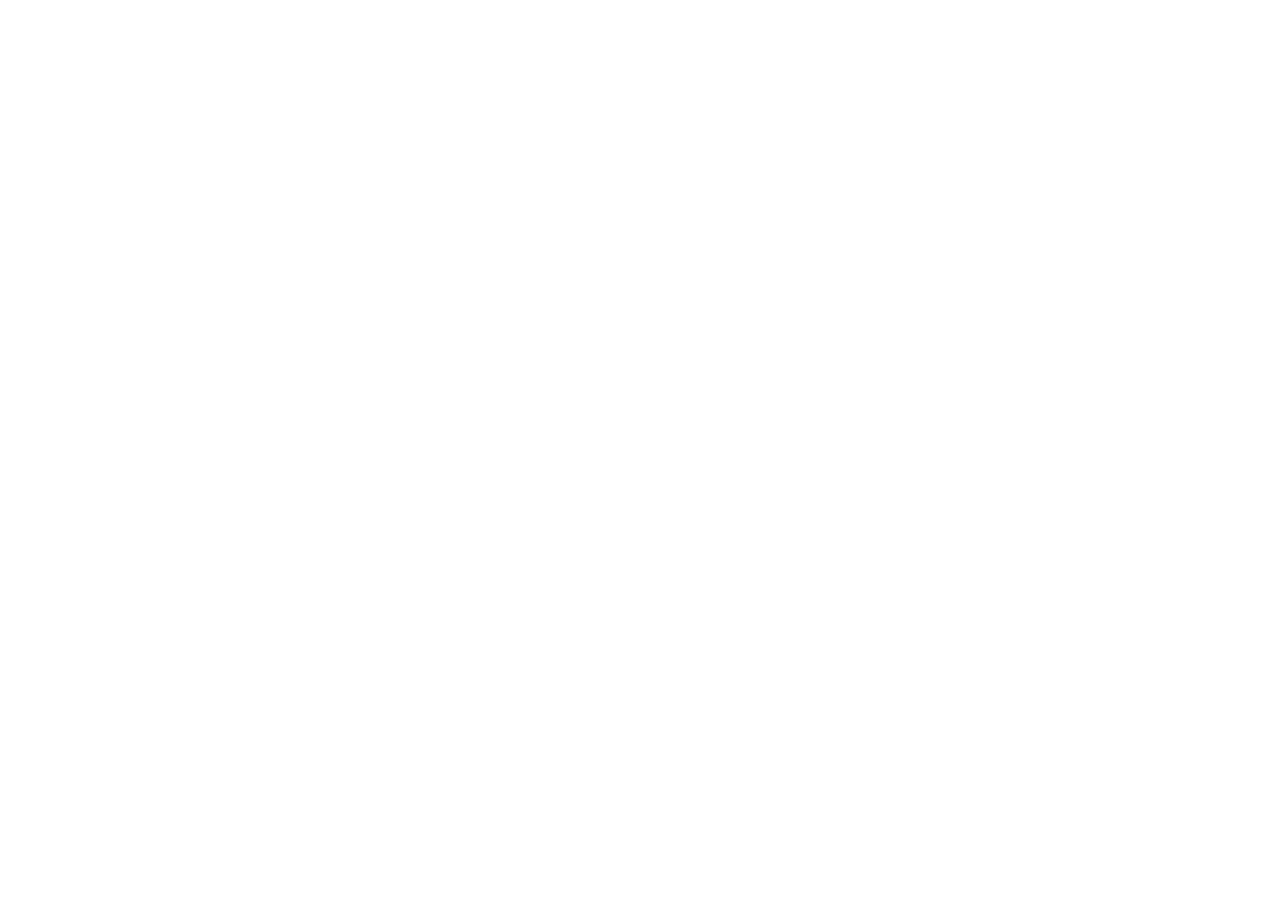
==== index.html @ 9a00d890 "create a trevel website" ====
<!DOCTYPE html>
<html lang="en">
<head>
    <meta charset="UTF-8">
    <meta name="viewport" content="width=device-width, initial-scale=1.0">
    <title>Document</title>
</head>
<body>
    
</body>
</html>
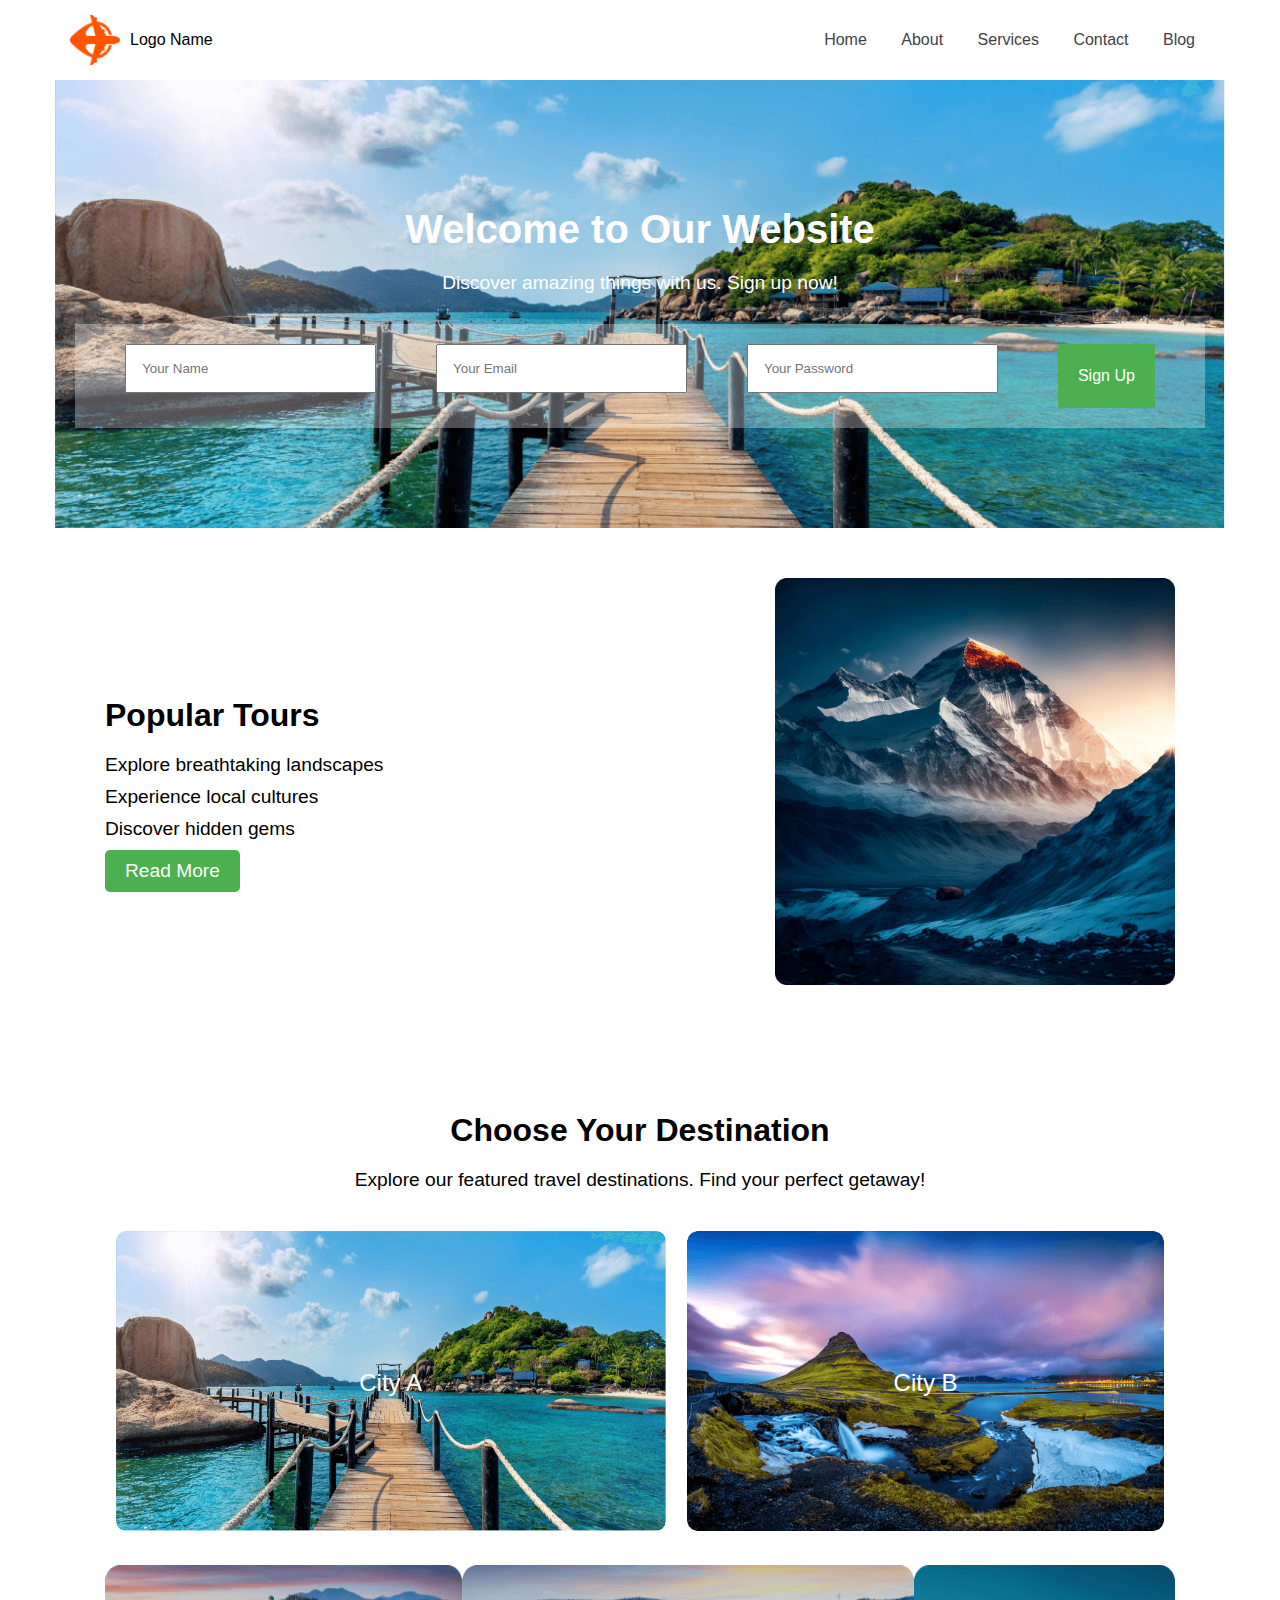
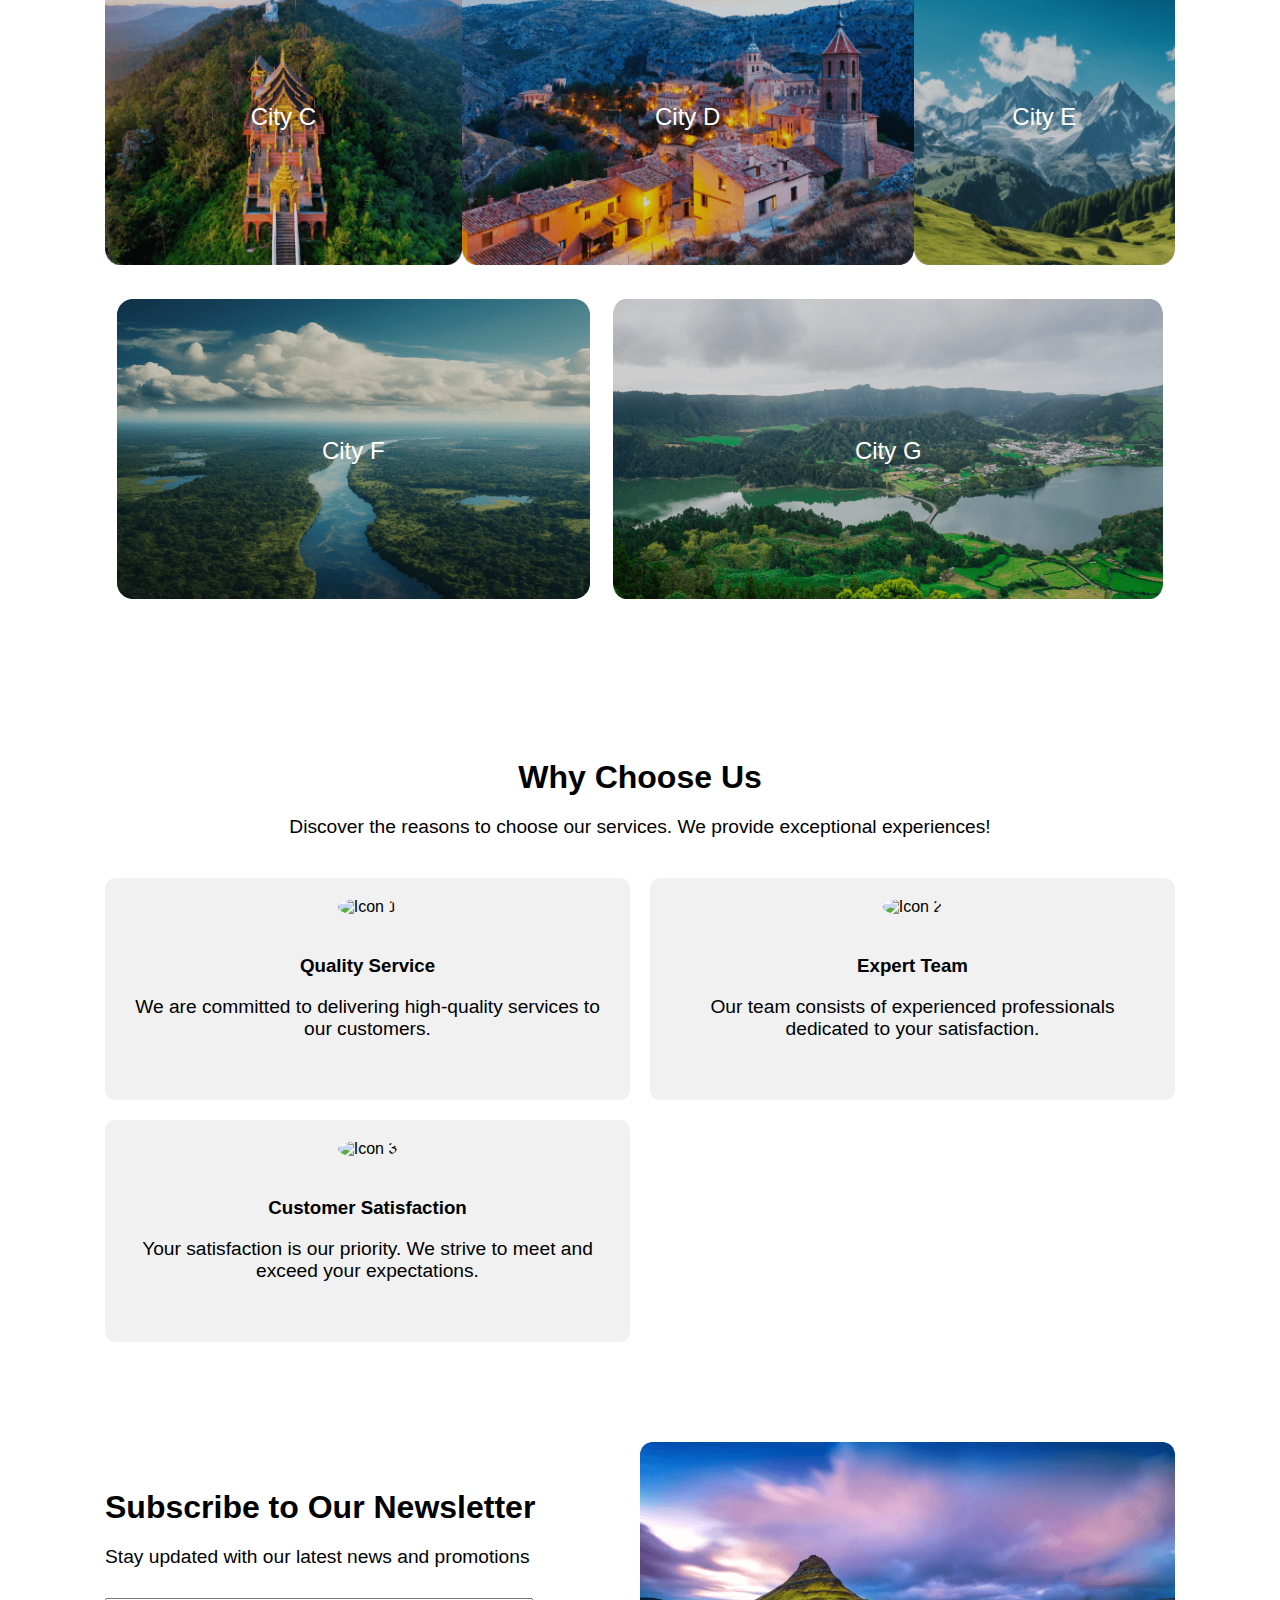
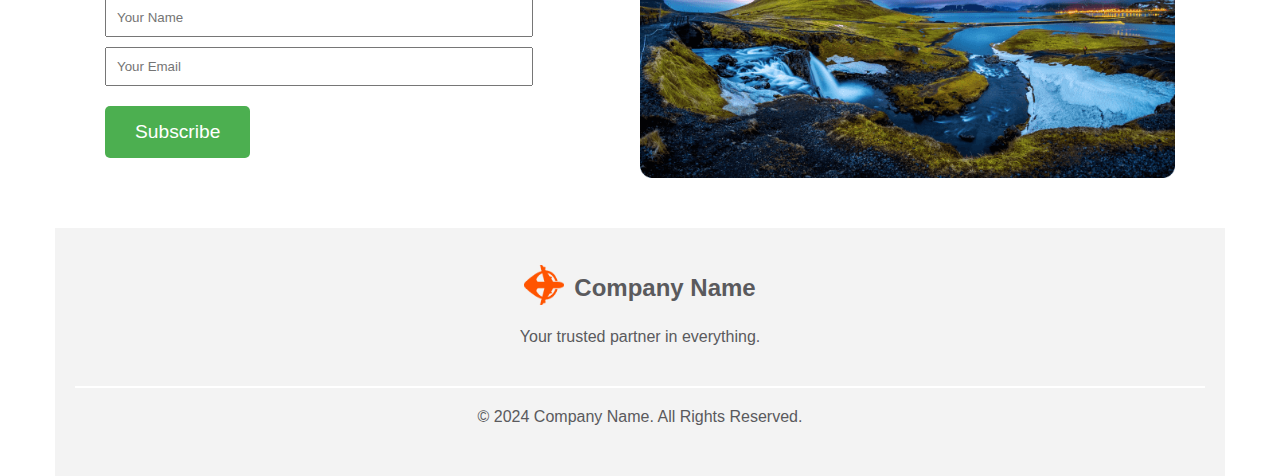
==== commit da5eef7b: "create a footer section" ====
--- a/index.html
+++ b/index.html
@@ -4,8 +4,150 @@
     <meta charset="UTF-8">
     <meta name="viewport" content="width=device-width, initial-scale=1.0">
     <title>Document</title>
+    <link rel="stylesheet" href="style.css"/>
 </head>
 <body>
-    
+    <!-- navbar start -->
+    <nav>
+        <div id="logo">
+            <img src="Images/Group 40071 (2).png" alt="Logo">
+            <span>Logo Name</span>
+        </div>
+        <div class="responsive">
+            <a href="#home">Home</a>
+            <a href="#about">About</a>
+            <a href="#services">Services</a>
+            <a href="#contact">Contact</a>
+            <a href="#blog">Blog</a>
+        </div>
+    </nav>
+    <!-- navbar end  -->
+    <!-- banner section -->
+    <div class="banner">
+        <h1>Welcome to Our Website</h1>
+        <p>Discover amazing things with us. Sign up now!</p>
+       <div class="input-text">
+        <input type="text" placeholder="Your Name">
+        <input type="text" placeholder="Your Email">
+        <input type="text" placeholder="Your Password">
+        <button>Sign Up</button>
+       </div>
+    </div>
+    <!-- banner section end -->
+    <!-- popular tour section -->
+    <div class="popular-tours">
+        <div class="popular-tours-content">
+            <h2>Popular Tours</h2>
+            <ul>
+                <li>Explore breathtaking landscapes</li>
+                <li>Experience local cultures</li>
+                <li>Discover hidden gems</li>
+            </ul>
+            <a href="#" class="read-more-btn">Read More</a>
+        </div>
+        <img src="Images/Rectangle 4.png" alt="Popular Tour">
+    </div>
+<!-- destination -->
+<div class="destination-section">
+    <h2>Choose Your Destination</h2>
+    <p>Explore our featured travel destinations. Find your perfect getaway!</p>
+
+    <div class="destination-row">
+        <div class="destination">
+            <img src="Images/Group 13 (1) (1).png" alt="Destination 1">
+            <div class="place-name">City A</div>
+        </div>
+        <div class="destination">
+            <img src="Images/Rectangle 8 (1).png" alt="Destination 2">
+            <div class="place-name">City B</div>
+        </div>
+    </div>
+
+    <div class="destination-row">
+        <div class="destination">
+            <img src="Images/Rectangle 6.png" alt="Destination 3">
+            <div class="place-name">City C</div>
+        </div>
+        <div class="destination">
+            <img src="Images/Rectangle 7.png" alt="Destination 4">
+            <div class="place-name">City D</div>
+        </div>
+        <div class="destination">
+            <img src="Images/Rectangle 9.png" alt="Destination 5">
+            <div class="place-name">City E</div>
+        </div>
+    </div>
+
+    <div class="destination-row">
+        <div class="destination">
+            <img src="Images/Rectangle 11.png" alt="Destination 6">
+            <div class="place-name">City F</div>
+        </div>
+        <div class="destination">
+            <img src="Images/Rectangle 10.png" alt="Destination 7">
+            <div class="place-name">City G</div>
+        </div>
+    </div>
+</div>
+<!-- ehy choose us section  -->
+<div class="choose-us-section">
+    <h2>Why Choose Us</h2>
+    <p>Discover the reasons to choose our services. We provide exceptional experiences!</p>
+
+    <div class="card-container">
+        <div class="card">
+            <img src="icon1.png" alt="Icon 1">
+            <h3>Quality Service</h3>
+            <p>We are committed to delivering high-quality services to our customers.</p>
+        </div>
+
+        <div class="card">
+            <img src="icon2.png" alt="Icon 2">
+            <h3>Expert Team</h3>
+            <p>Our team consists of experienced professionals dedicated to your satisfaction.</p>
+        </div>
+
+        <div class="card">
+            <img src="icon3.png" alt="Icon 3">
+            <h3>Customer Satisfaction</h3>
+            <p>Your satisfaction is our priority. We strive to meet and exceed your expectations.</p>
+        </div>
+    </div>
+</div>
+<!-- newsletter section  -->
+
+<div class="newsletter-section">
+    <div class="newsletter-content">
+        <h2>Subscribe to Our Newsletter</h2>
+        <p>Stay updated with our latest news and promotions</p>
+        <div class="newsletter-inputs">
+            <input type="text" placeholder="Your Name">
+            <input type="email" placeholder="Your Email">
+        </div>
+        <button class="subscribe-btn">Subscribe</button>
+    </div>
+
+    <div class="newsletter-image">
+        <img src="Images/Rectangle 8 (1).png" alt="Newsletter Image">
+    </div>
+</div>
+<!-- footer -->
+<footer>
+    <div class="footer-icon">
+        <img src="Images/Group 40071 (2).png" alt="Logo">
+        <h1>Company Name</h1>
+    </div>
+    <p>Your trusted partner in everything.</p>
+
+    <div class="social-icons">
+        <a href="#" target="_blank"><i class="fab fa-facebook"></i></a>
+        <a href="#" target="_blank"><i class="fab fa-twitter"></i></a>
+        <a href="#" target="_blank"><i class="fab fa-instagram"></i></a>
+    </div>
+
+    <hr>
+
+    <p>&copy; 2024 Company Name. All Rights Reserved.</p>
+</footer>
 </body>
 </html>--- a/style.css
+++ b/style.css
@@ -0,0 +1,362 @@
+body {
+    font-family: Arial, sans-serif;
+    margin: 0;
+    padding: 0;
+    box-sizing: border-box;
+    width: 1170px;
+    margin: 0 auto;
+}
+
+nav {
+    background-color: #fff;
+    overflow: hidden;
+    display: flex;
+    justify-content: space-between;
+    align-items: center;
+    padding: 15px;
+}
+
+nav a {
+    color: var(--Dark-02, #424247);
+    text-decoration: none;
+    padding: 15px;
+}
+
+nav #logo {
+    display: flex;
+    align-items: center;
+}
+
+nav #logo img {
+    width: 50px;
+    height: 50px;
+    margin-right: 10px;
+}
+
+@media screen and (max-width: 600px) {
+    nav a {
+        display: none;
+    }
+
+    nav #logo {
+        order: 1;
+        margin-left: auto;
+    }
+
+    nav.responsive a {
+        display: block;
+        text-align: center;
+    }
+}
+/* banner section  */
+.banner {
+    background-image: url('Images/Group\ 13\ \(1\)\ \(1\).png');
+    background-size: cover;
+    background-position: center;
+    color: white;
+    text-align: center;
+    padding: 100px 20px;
+}
+
+.banner h1 {
+    font-size: 2.5em;
+    margin-bottom: 20px;
+}
+
+.banner p {
+    font-size: 1.2em;
+    margin-bottom: 30px;
+}
+.input-text{
+    display: flex;
+    justify-content: space-around;
+    background: rgba(255, 255, 255, 0.30);
+    padding: 20px;
+    
+}
+.banner input {
+    width: 23%;
+    padding: 15px;
+    margin-bottom: 15px;
+    box-sizing: border-box;
+}
+
+.banner button {
+    background-color: #4CAF50;
+    color: white;
+    padding: 5px 20px;
+    font-size: 1em;
+    border: none;
+    cursor: pointer;
+}
+
+@media screen and (max-width: 600px) {
+    .banner {
+        padding: 50px 20px;
+    }
+
+    .banner h1 {
+        font-size: 2em;
+    }
+
+    .banner p {
+        font-size: 1em;
+    }
+
+    .banner input,
+    .banner button {
+        width: 100%;
+    }
+}
+/* popular tours section */
+.popular-tours {
+    display: flex;
+    justify-content: space-between;
+    align-items: center;
+    padding: 50px;
+}
+
+.popular-tours-content {
+    flex: 1;
+    max-width: 600px;
+}
+
+.popular-tours h2 {
+    font-size: 2em;
+    margin-bottom: 20px;
+}
+
+.popular-tours ul {
+    list-style: none;
+    padding: 0;
+    margin: 0;
+}
+
+.popular-tours li {
+    font-size: 1.2em;
+    margin-bottom: 10px;
+}
+
+.popular-tours img {
+    width: 100%;
+    max-width: 400px;
+    border-radius: 5px;
+}
+
+.read-more-btn {
+    background-color: #4CAF50;
+    color: white;
+    padding: 10px 20px;
+    font-size: 1.2em;
+    text-decoration: none;
+    border-radius: 5px;
+    display: inline-block;
+}
+/* choose your destriation */
+.destination-section {
+    padding: 50px;
+    text-align: center;
+}
+
+.destination-section h2 {
+    font-size: 2em;
+    margin-bottom: 20px;
+}
+
+.destination-section p {
+    font-size: 1.2em;
+    margin-bottom: 40px;
+}
+
+.destination-row {
+    display: flex;
+    justify-content: space-around;
+    margin-bottom: 30px;
+}
+
+.destination {
+    position: relative;
+    text-align: center;
+}
+
+.destination img {
+    width: 100%;
+    max-width: 550px;
+    height: 300px;
+    border-radius: 10px;
+}
+
+.destination .place-name {
+    position: absolute;
+    top: 50%;
+    left: 50%;
+    transform: translate(-50%, -50%);
+    color: white;
+    font-size: 1.5em;
+}
+
+@media screen and (max-width: 768px) {
+    .destination-row {
+        flex-direction: column;
+    }
+}
+/* why choose us section  */
+.choose-us-section {
+    text-align: center;
+    padding: 50px;
+}
+
+.choose-us-section h2 {
+    font-size: 2em;
+    margin-bottom: 20px;
+}
+
+.choose-us-section p {
+    font-size: 1.2em;
+    margin-bottom: 40px;
+}
+
+.card-container {
+    display: grid;
+    grid-template-columns: repeat(2,1fr);
+    gap: 20px;
+    justify-content: center;
+    align-items: center;
+    /* flex-wrap: wrap;
+    justify-content: space-around; */
+}
+
+.card {
+    width: 553x;
+    text-align: center;
+    padding: 20px;
+    border-radius: 10px;
+    background-color: #f1f1f1;
+
+}
+
+.card img {
+    width: 100%;
+    max-width: 150px;
+    border-radius: 50%;
+    margin-bottom: 20px;
+}
+
+@media screen and (max-width: 768px) {
+    .card {
+        width: 80%;
+    }
+}
+/* newsletter section */
+.newsletter-section {
+    display: flex;
+    justify-content: space-between;
+    align-items: center;
+    padding: 50px;
+}
+
+.newsletter-content {
+    flex: 1;
+    max-width: 600px;
+}
+
+.newsletter-content h2 {
+    font-size: 2em;
+    margin-bottom: 20px;
+}
+
+.newsletter-content p {
+    font-size: 1.2em;
+    margin-bottom: 30px;
+}
+
+.newsletter-inputs {
+    display: grid;
+    gap: 10px;
+    margin-bottom: 20px;
+}
+
+.newsletter-inputs input {
+    width: 80%;
+    padding: 10px;
+    box-sizing: border-box;
+}
+
+.subscribe-btn {
+    background-color: #4CAF50;
+    color: white;
+    padding: 15px 30px;
+    font-size: 1.2em;
+    border: none;
+    cursor: pointer;
+    border-radius: 5px;
+}
+
+.newsletter-image {
+    flex: 1;
+    display: flex;
+    justify-content: center;
+}
+
+.newsletter-image img {
+    width: 100%;
+    max-width: 672px;
+    border-radius: 5px;
+}
+
+@media screen and (max-width: 768px) {
+    .newsletter-section {
+        flex-direction: column;
+        text-align: center;
+    }
+
+    .newsletter-image {
+        margin-top: 20px;
+    }
+}
+/* footer */
+footer {
+    background: rgba(19, 19, 24, 0.05);
+    color: #5A5A5D;
+
+    text-align: center;
+    padding: 30px 20px;
+}
+.footer-icon{
+    display: flex;
+    justify-content: center;
+    align-items: center;
+}
+footer img {
+    width: 40px;
+    height: 40px;
+    margin-right: 10px;
+}
+
+footer h1 {
+    font-size: 1.5em;
+    margin-bottom: 10px;
+}
+
+footer p {
+    font-size: 1em;
+    margin-bottom: 20px;
+}
+
+footer hr {
+    border: 0.5px solid white;
+    margin: 20px 0;
+}
+
+footer .social-icons {
+    display: flex;
+    justify-content: center;
+    gap: 20px;
+}
+
+footer .social-icons a {
+    color: white;
+    text-decoration: none;
+    font-size: 1.5em;
+}
+/* git init   git add . git commit -m "create a footer section"*/
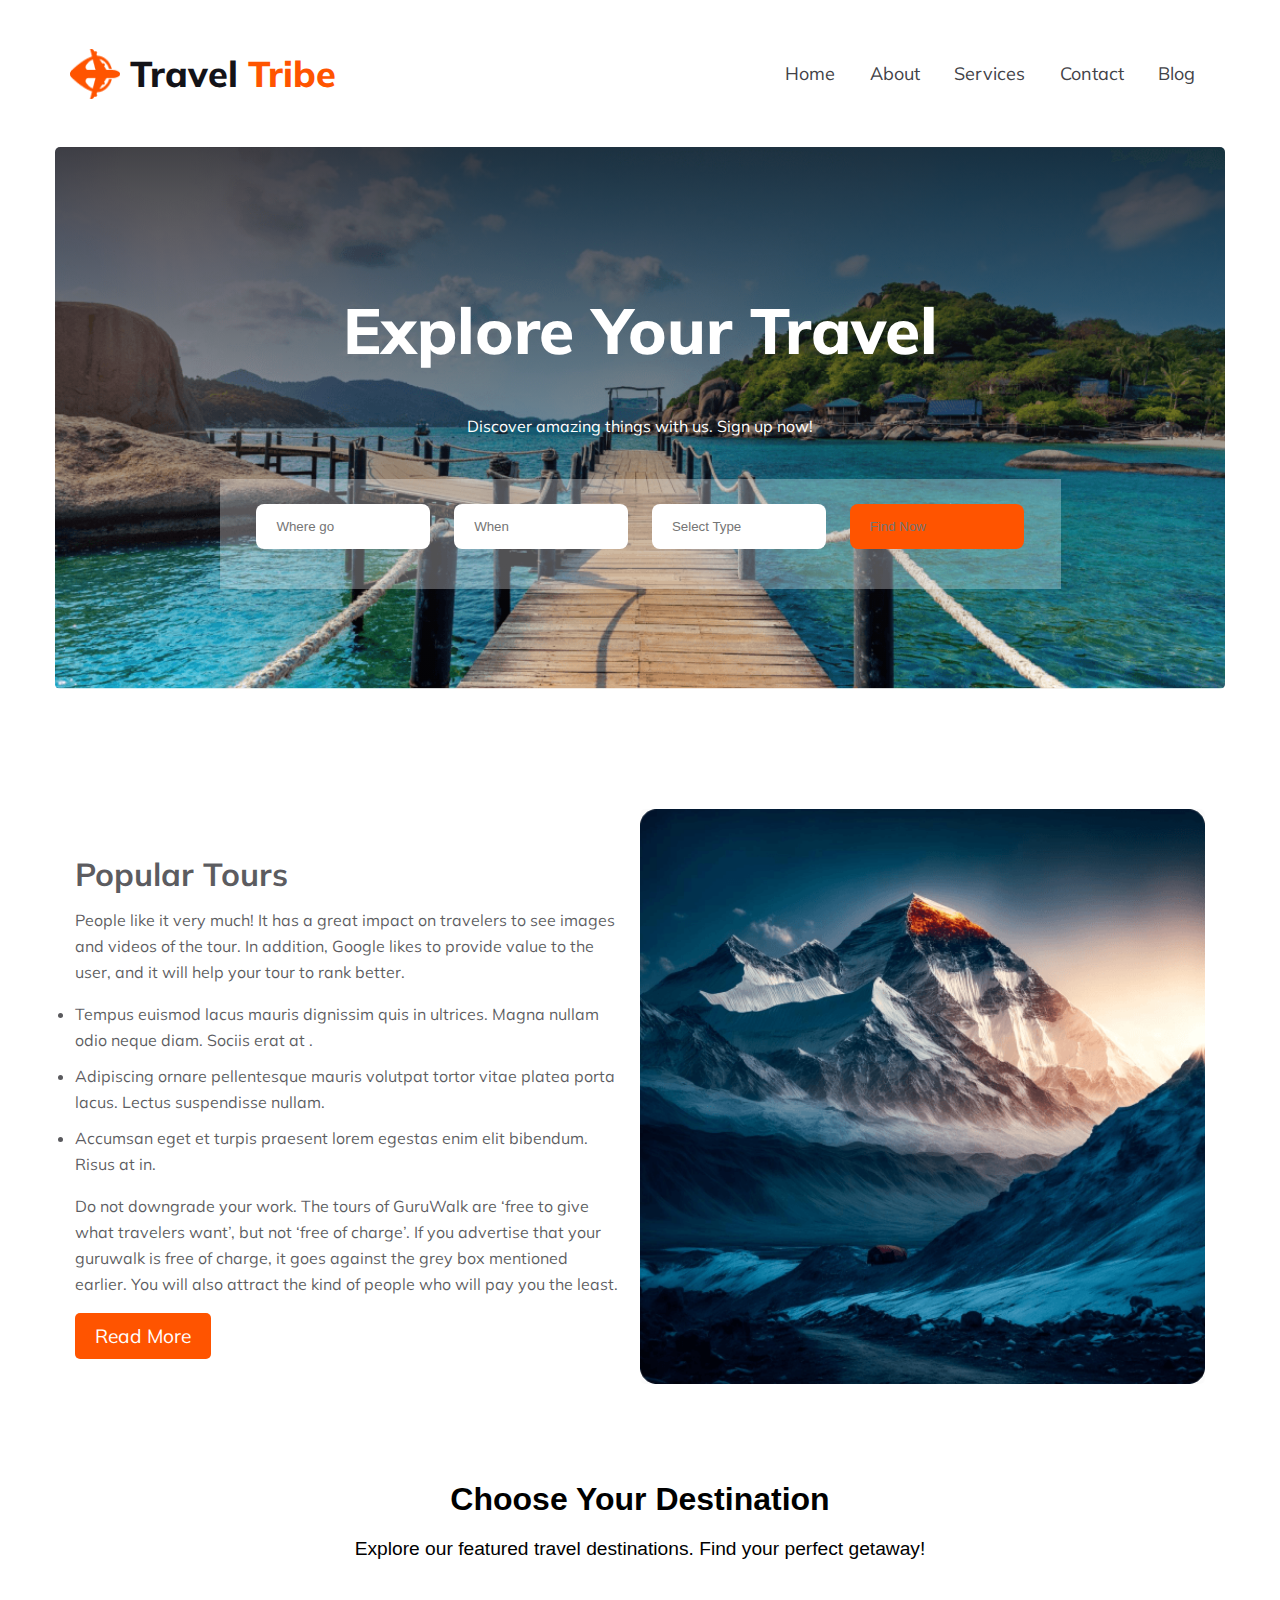
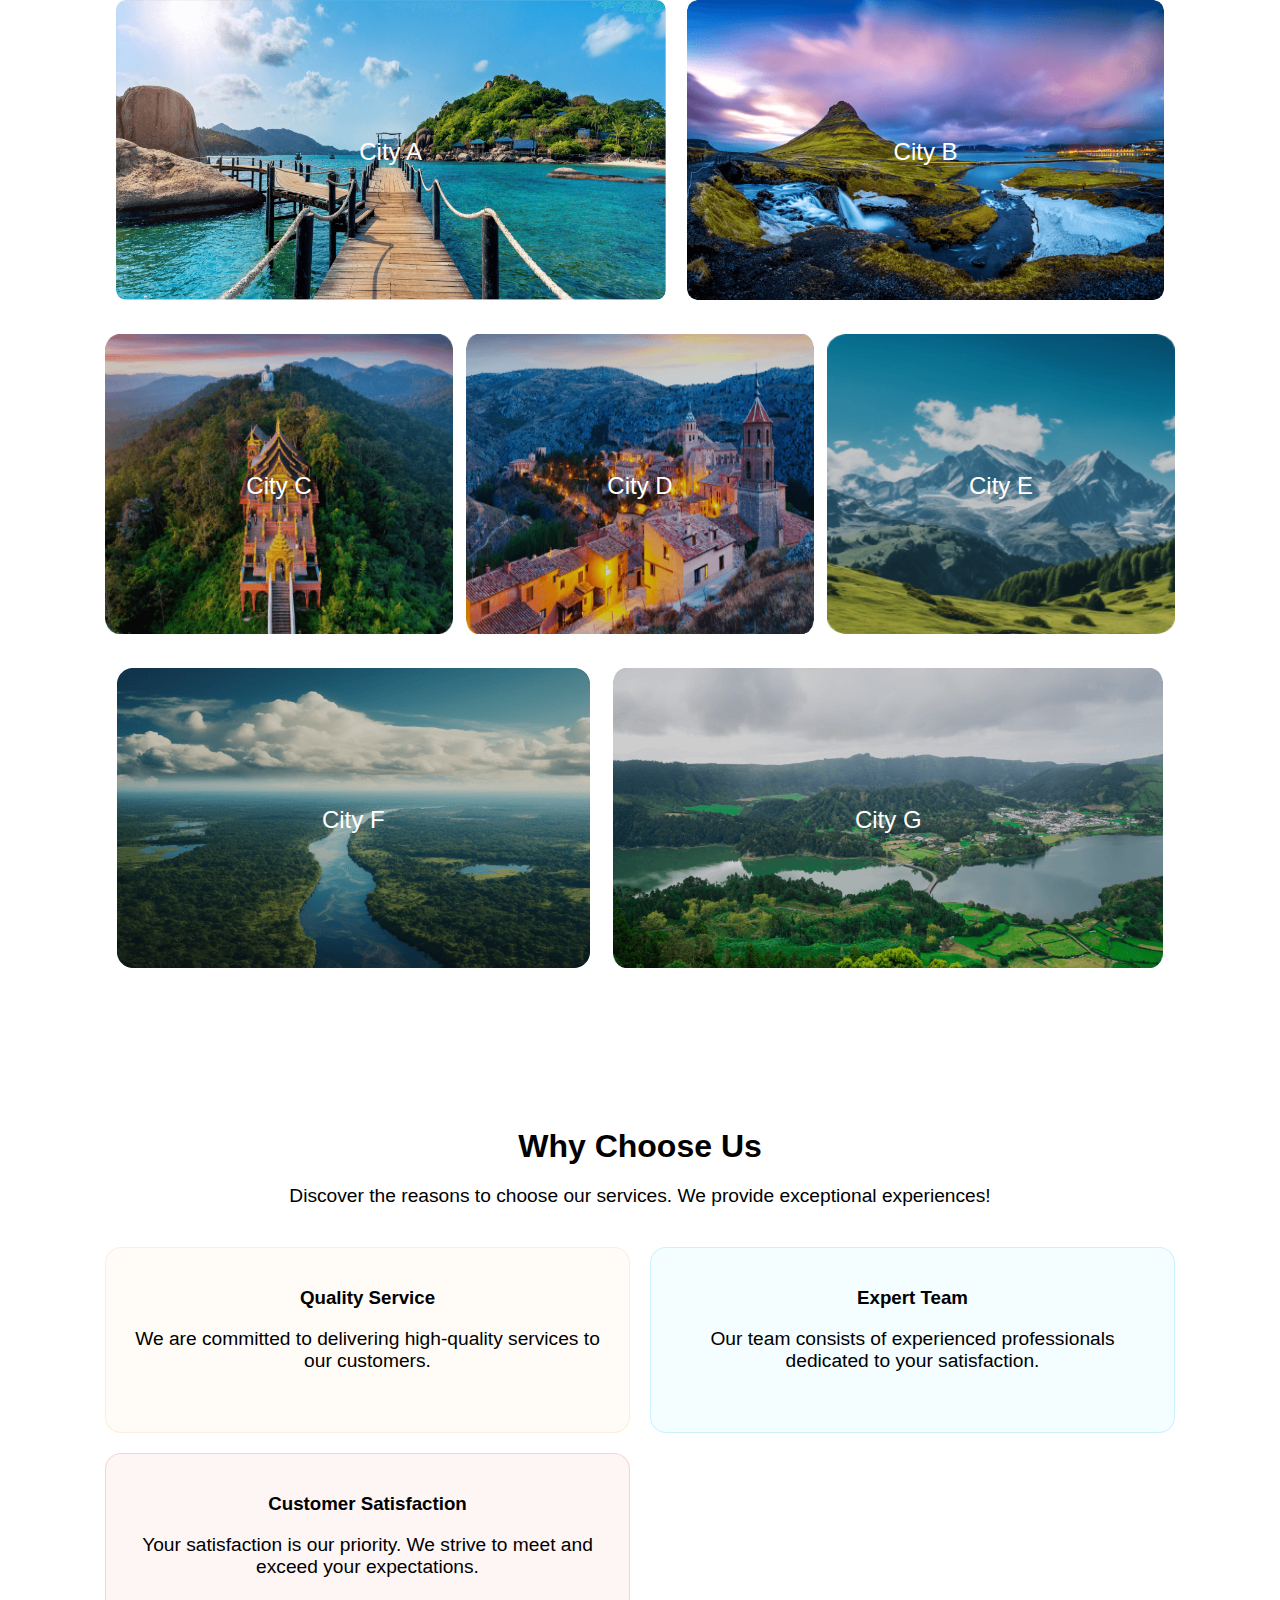
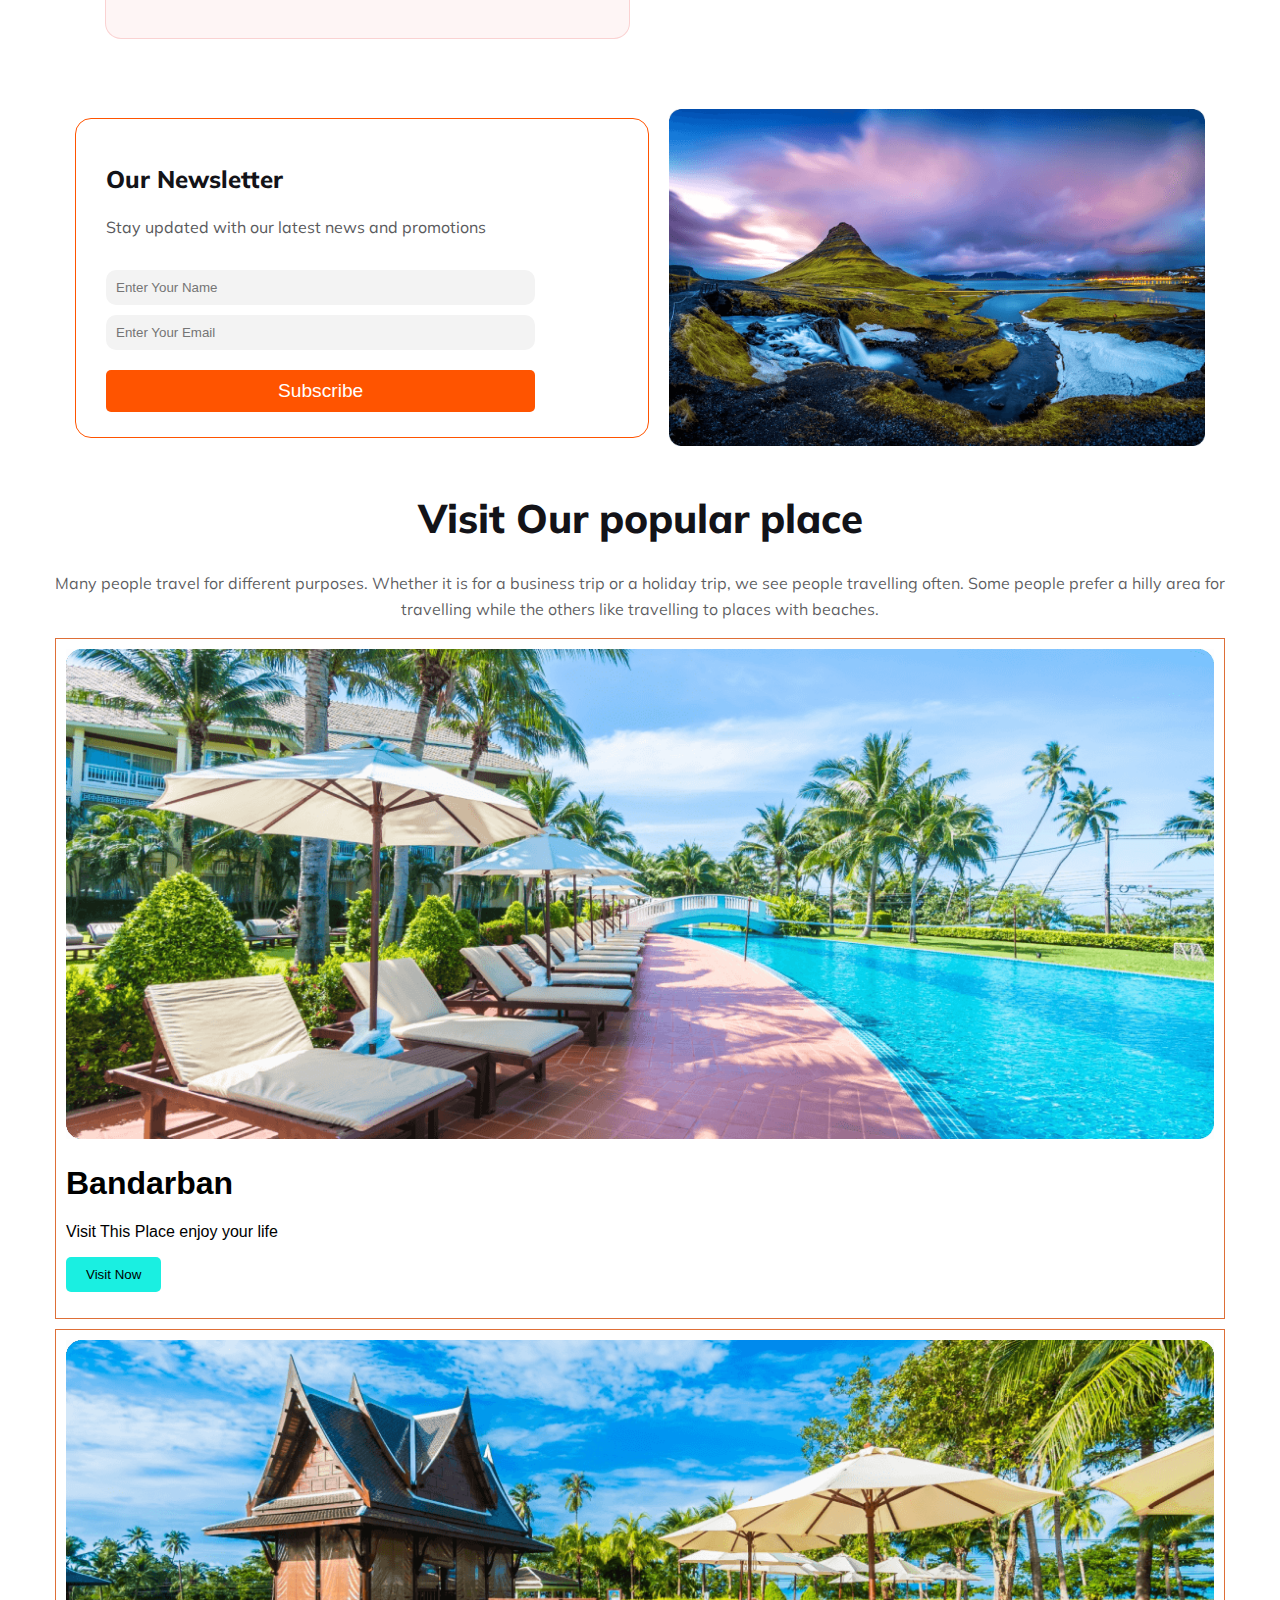
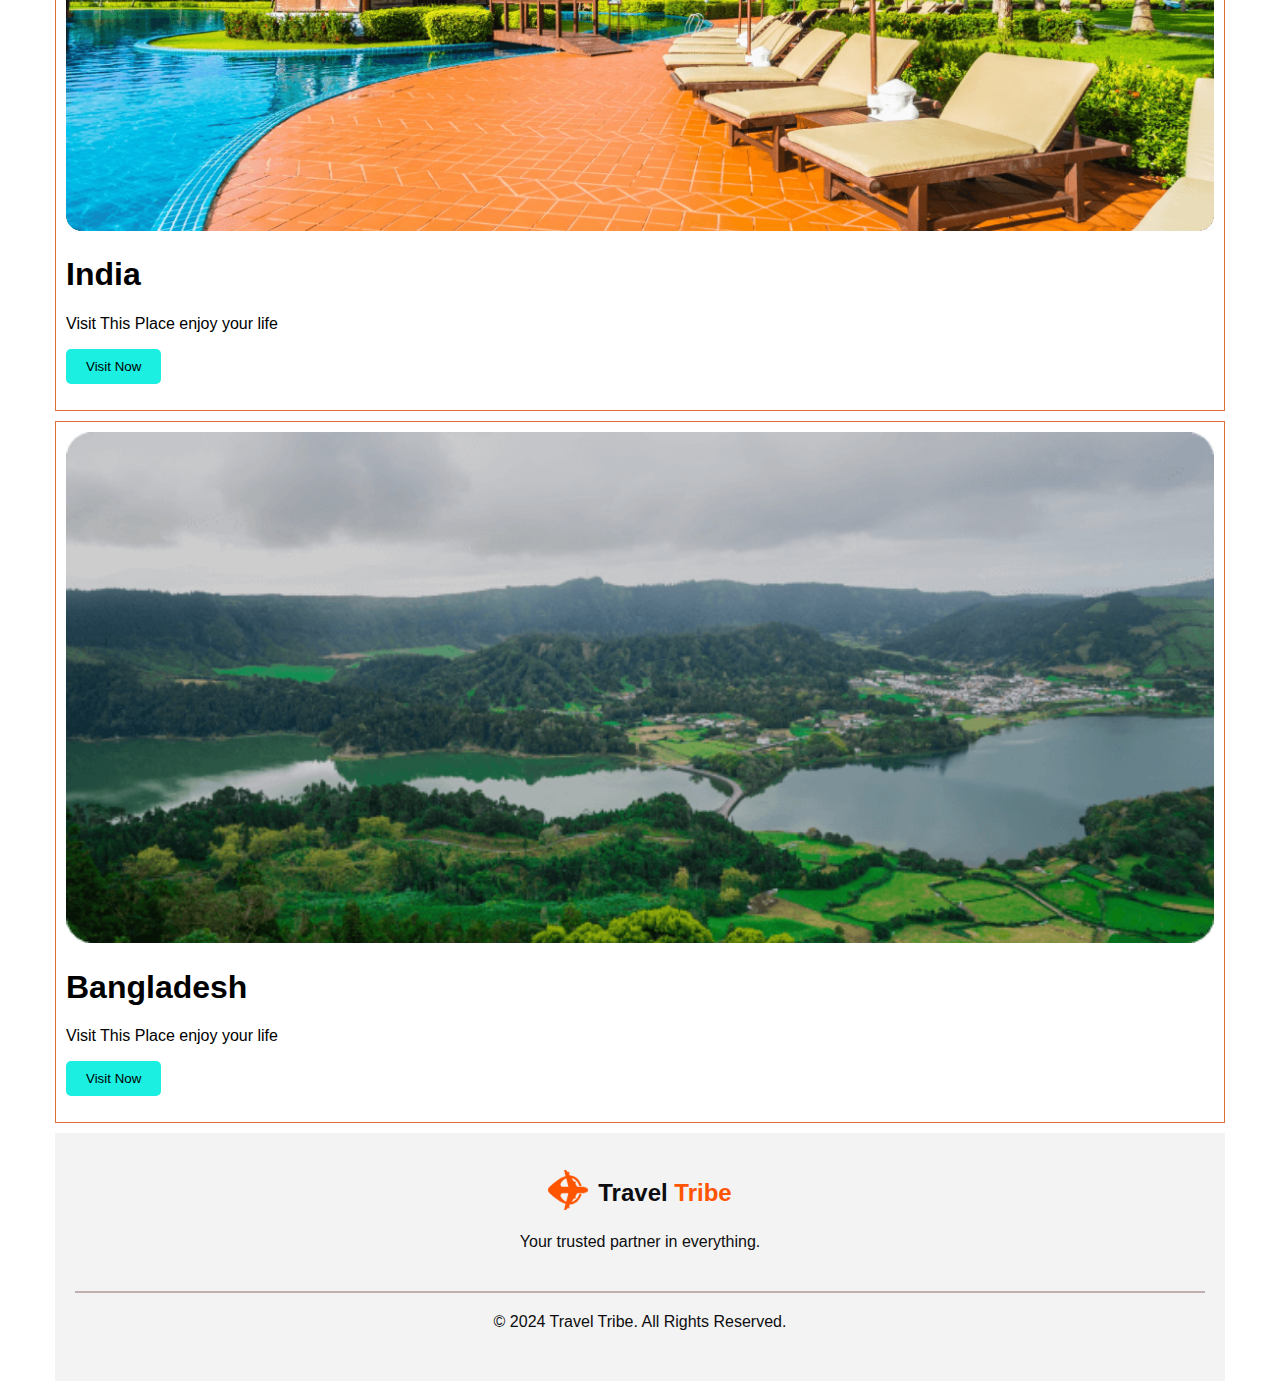
==== commit 1758b62e: "create a espesial section" ====
--- a/index.html
+++ b/index.html
@@ -5,13 +5,14 @@
     <meta name="viewport" content="width=device-width, initial-scale=1.0">
     <title>Document</title>
     <link rel="stylesheet" href="style.css"/>
+    <link rel="stylesheet" href="https://cdnjs.cloudflare.com/ajax/libs/font-awesome/6.5.1/css/all.min.css" integrity="sha512-DTOQO9RWCH3ppGqcWaEA1BIZOC6xxalwEsw9c2QQeAIftl+Vegovlnee1c9QX4TctnWMn13TZye+giMm8e2LwA==" crossorigin="anonymous" referrerpolicy="no-referrer" />
 </head>
 <body>
     <!-- navbar start -->
     <nav>
         <div id="logo">
             <img src="Images/Group 40071 (2).png" alt="Logo">
-            <span>Logo Name</span>
+            <p class="travel-name">Travel <span class="travel-style">Tribe</span></p>
         </div>
         <div class="responsive">
             <a href="#home">Home</a>
@@ -24,13 +25,14 @@
     <!-- navbar end  -->
     <!-- banner section -->
     <div class="banner">
-        <h1>Welcome to Our Website</h1>
+        <h1>Explore Your Travel</h1>
         <p>Discover amazing things with us. Sign up now!</p>
        <div class="input-text">
-        <input type="text" placeholder="Your Name">
-        <input type="text" placeholder="Your Email">
-        <input type="text" placeholder="Your Password">
-        <button>Sign Up</button>
+        <input type="text" placeholder="Where go">
+        <input type="text" placeholder="When">
+        <input type="text" placeholder="Select Type">
+        <input class="find" type="text" placeholder="Find Now">
+
        </div>
     </div>
     <!-- banner section end -->
@@ -38,11 +40,13 @@
     <div class="popular-tours">
         <div class="popular-tours-content">
             <h2>Popular Tours</h2>
+            <p>People like it very much! It has a great impact on travelers to see images and videos of the tour. In addition, Google likes to provide value to the user, and it will help your tour to rank better.</p>
             <ul>
-                <li>Explore breathtaking landscapes</li>
-                <li>Experience local cultures</li>
-                <li>Discover hidden gems</li>
+                <li>Tempus euismod lacus mauris dignissim quis in ultrices. Magna nullam odio neque diam. Sociis erat at .</li>
+                <li>Adipiscing ornare pellentesque mauris volutpat tortor vitae platea porta lacus. Lectus suspendisse nullam.</li>
+                <li> Accumsan eget et turpis praesent lorem egestas enim elit bibendum. Risus at in.</li>
             </ul>
+            <p>Do not downgrade your work. The tours of GuruWalk are ‘free to give what travelers want’, but not ‘free of charge’. If you advertise that your guruwalk is free of charge, it goes against the grey box mentioned earlier. You will also attract the kind of people who will pay you the least.</p>
             <a href="#" class="read-more-btn">Read More</a>
         </div>
         <img src="Images/Rectangle 4.png" alt="Popular Tour">
@@ -63,7 +67,7 @@
         </div>
     </div>
 
-    <div class="destination-row">
+    <div class="destination-row1">
         <div class="destination">
             <img src="Images/Rectangle 6.png" alt="Destination 3">
             <div class="place-name">City C</div>
@@ -89,27 +93,27 @@
         </div>
     </div>
 </div>
-<!-- ehy choose us section  -->
+<!-- why choose us section  -->
 <div class="choose-us-section">
     <h2>Why Choose Us</h2>
     <p>Discover the reasons to choose our services. We provide exceptional experiences!</p>
 
     <div class="card-container">
-        <div class="card">
-            <img src="icon1.png" alt="Icon 1">
+        <div class="card11 card">
+            <i class="fa-solid fa-3x fa-house"></i>
             <h3>Quality Service</h3>
             <p>We are committed to delivering high-quality services to our customers.</p>
         </div>
 
-        <div class="card">
-            <img src="icon2.png" alt="Icon 2">
-            <h3>Expert Team</h3>
+        <div class="card12 card">
+            <i class="fa-solid fa-3x fa-map-location-dot"></i>
+             <h3>Expert Team</h3>
             <p>Our team consists of experienced professionals dedicated to your satisfaction.</p>
         </div>
 
-        <div class="card">
-            <img src="icon3.png" alt="Icon 3">
-            <h3>Customer Satisfaction</h3>
+        <div class="card13 card">
+            <i class="fa-solid fa-3x fa-tags"></i>
+           <h3>Customer Satisfaction</h3>
             <p>Your satisfaction is our priority. We strive to meet and exceed your expectations.</p>
         </div>
     </div>
@@ -118,11 +122,12 @@
 
 <div class="newsletter-section">
     <div class="newsletter-content">
-        <h2>Subscribe to Our Newsletter</h2>
+        <h2>Our Newsletter</h2>
         <p>Stay updated with our latest news and promotions</p>
+       
         <div class="newsletter-inputs">
-            <input type="text" placeholder="Your Name">
-            <input type="email" placeholder="Your Email">
+            <input type="text" placeholder="Enter Your Name">
+            <input type="email" placeholder="Enter Your Email">
         </div>
         <button class="subscribe-btn">Subscribe</button>
     </div>
@@ -131,11 +136,36 @@
         <img src="Images/Rectangle 8 (1).png" alt="Newsletter Image">
     </div>
 </div>
+<!-- card section  -->
+<div class="especial">
+   <div class="especial-places">
+    <h1>Visit Our popular place </h1>
+    <p>Many people travel for different purposes. Whether it is for a business trip or a holiday trip, we see people travelling often. Some people prefer a hilly area for travelling while the others like travelling to places with beaches.</p>
+   </div>
+    <div class="esc-card1">
+        <img src="Images/Group 39.png" alt="John" style="width:100%">
+        <h1>Bandarban</h1>
+        <p class="title">Visit This Place enjoy your life</p>
+        <p><button class="btn-esc">Visit Now</button></p>
+      </div>
+      <div class="esc-card1">
+        <img src="Images/Group 40.png" alt="John" style="width:100%">
+        <h1>India </h1>
+        <p class="title">Visit This Place enjoy your life</p>
+        <p><button class="btn-esc">Visit Now</button></p>
+      </div>
+      <div class="esc-card1">
+        <img src="Images/Rectangle 10.png" alt="John" style="width:100%">
+        <h1>Bangladesh</h1>
+        <p class="title">Visit This Place enjoy your life</p>
+        <p><button class="btn-esc">Visit Now</button></p>
+      </div>
+</div>
 <!-- footer -->
 <footer>
     <div class="footer-icon">
         <img src="Images/Group 40071 (2).png" alt="Logo">
-        <h1>Company Name</h1>
+        <h1>Travel <span class="travel-style" >Tribe</span> </h1>
     </div>
     <p>Your trusted partner in everything.</p>
 
@@ -147,7 +177,7 @@
 
     <hr>
 
-    <p>&copy; 2024 Company Name. All Rights Reserved.</p>
+    <p>&copy; 2024 Travel Tribe. All Rights Reserved.</p>
 </footer>
 </body>
 </html>--- a/style.css
+++ b/style.css
@@ -1,3 +1,5 @@
+@import url('https://fonts.googleapis.com/css2?family=Mulish:ital,wght@0,200..1000;1,200..1000&display=swap');
+
 body {
     font-family: Arial, sans-serif;
     margin: 0;
@@ -15,11 +17,28 @@
     align-items: center;
     padding: 15px;
 }
-
+.travel-name{
+    color: #131318;
+    font-family: Mulish;
+    font-size: 36px;
+    font-style: normal;
+    font-weight: 800;
+    line-height: normal; 
+}
+.travel-style{
+    color: #FF5400;
+}
 nav a {
-    color: var(--Dark-02, #424247);
+    /* color: var(--Dark-02, #424247); */
     text-decoration: none;
     padding: 15px;
+    color: var(--Dark-02, #424247);
+text-align: center;
+font-family: Mulish;
+font-size: 18px;
+font-style: normal;
+font-weight: 400;
+line-height: normal;
 }
 
 nav #logo {
@@ -33,62 +52,74 @@
     margin-right: 10px;
 }
 
-@media screen and (max-width: 600px) {
-    nav a {
-        display: none;
-    }
-
-    nav #logo {
-        order: 1;
-        margin-left: auto;
-    }
-
-    nav.responsive a {
-        display: block;
-        text-align: center;
-    }
-}
+
 /* banner section  */
-.banner {
-    background-image: url('Images/Group\ 13\ \(1\)\ \(1\).png');
+ .banner {
+    background: linear-gradient(180deg, rgba(19, 19, 24, 0.80) 0%, rgba(19, 19, 24, 0.00) 100%),url('Images/Group\ 13\ \(1\)\ \(1\).png');
+  
     background-size: cover;
     background-position: center;
     color: white;
     text-align: center;
     padding: 100px 20px;
+    border-radius: 5px;
 }
 
 .banner h1 {
-    font-size: 2.5em;
-    margin-bottom: 20px;
+   
+
+    color: #FFF;
+font-family: Mulish;
+font-size: 64px;
+font-style: normal;
+font-weight: 800;
+line-height: normal;
 }
 
 .banner p {
-    font-size: 1.2em;
-    margin-bottom: 30px;
-}
+   
+margin-bottom: 40px;
+    color: #FFF;
+text-align: center;
+font-family: Mulish;
+font-size: 16px;
+font-style: normal;
+font-weight: 400;
+line-height: 26px;
+}
+
 .input-text{
     display: flex;
     justify-content: space-around;
     background: rgba(255, 255, 255, 0.30);
-    padding: 20px;
-    
+    padding: 25px;
+    width: 70%;
+    align-items: center;
+    text-align: center;
+    margin: auto;
+
 }
 .banner input {
-    width: 23%;
-    padding: 15px;
+    border: none;
+     border-radius: 8px;
+    width: 174px;
+    padding: 15px 20px;
     margin-bottom: 15px;
     box-sizing: border-box;
 }
-
-.banner button {
+.find{
+    border-radius: 8px;
+background: #FF5400;
+color: #fff;
+}
+/* .banner button {
     background-color: #4CAF50;
     color: white;
     padding: 5px 20px;
     font-size: 1em;
     border: none;
     cursor: pointer;
-}
+} */
 
 @media screen and (max-width: 600px) {
     .banner {
@@ -113,12 +144,23 @@
     display: flex;
     justify-content: space-between;
     align-items: center;
-    padding: 50px;
+    padding: 20px;
+    margin-top: 100px;
+
 }
 
 .popular-tours-content {
     flex: 1;
-    max-width: 600px;
+    /* max-width: 600px; */
+    width: 50%;
+
+    color: rgba(19, 19, 24, 0.70);
+font-family: Mulish;
+font-size: 16px;
+font-style: normal;
+font-weight: 400;
+line-height: 26px; 
+margin-right: 20px;
 }
 
 .popular-tours h2 {
@@ -127,32 +169,46 @@
 }
 
 .popular-tours ul {
-    list-style: none;
+    /* list-style: none; */
     padding: 0;
     margin: 0;
 }
 
 .popular-tours li {
-    font-size: 1.2em;
     margin-bottom: 10px;
+    color: rgba(19, 19, 24, 0.70);
+font-family: Mulish;
+font-size: 16px;
+font-style: normal;
+font-weight: 400;
+line-height: 26px; /* 162.5% */
 }
 
 .popular-tours img {
     width: 100%;
-    max-width: 400px;
+    max-width: 50%;
     border-radius: 5px;
+    
 }
 
 .read-more-btn {
-    background-color: #4CAF50;
-    color: white;
+    background: #FF5400;
+        color: white;
     padding: 10px 20px;
     font-size: 1.2em;
     text-decoration: none;
     border-radius: 5px;
     display: inline-block;
 }
-/* choose your destriation */
+
+
+
+
+
+
+
+
+/* choose your destination*/
 .destination-section {
     padding: 50px;
     text-align: center;
@@ -171,6 +227,12 @@
 .destination-row {
     display: flex;
     justify-content: space-around;
+    margin-bottom: 30px;
+}
+.destination-row1{
+    display: grid;
+    grid-template-columns: repeat(3,1fr);
+    gap: 13px;
     margin-bottom: 30px;
 }
 
@@ -231,15 +293,28 @@
     text-align: center;
     padding: 20px;
     border-radius: 10px;
-    background-color: #f1f1f1;
-
-}
-
-.card img {
+
+}
+.card11{
+    border-radius: 16px;
+    border: 1px solid rgba(251, 181, 99, 0.20);
+    background: rgba(251, 181, 99, 0.05);
+}
+.card12{
+    border-radius: 16px;
+border: 1px solid rgba(41, 206, 246, 0.20);
+background: rgba(41, 206, 246, 0.05);
+}
+.card13{
+    border-radius: 16px;
+    border: 1px solid rgba(233, 68, 68, 0.20);
+    background: rgba(233, 68, 68, 0.05);
+    text-align: center;
+}
+.card i {
     width: 100%;
-    max-width: 150px;
-    border-radius: 50%;
-    margin-bottom: 20px;
+    margin-bottom: 10px;
+    color: #4CAF50;
 }
 
 @media screen and (max-width: 768px) {
@@ -252,22 +327,38 @@
     display: flex;
     justify-content: space-between;
     align-items: center;
-    padding: 50px;
+    gap: 20px;
+    padding: 20px;
+
 }
 
 .newsletter-content {
     flex: 1;
     max-width: 600px;
+    border-radius: 16px;
+    border: 1px solid #FF5400;
+   padding: 25px 5px;   
+    padding-left: 30px;
 }
 
 .newsletter-content h2 {
-    font-size: 2em;
     margin-bottom: 20px;
+    color: #131318;
+font-family: Mulish;
+font-size: 24px;
+font-style: normal;
+font-weight: 800;
+line-height: normal;
 }
 
 .newsletter-content p {
-    font-size: 1.2em;
     margin-bottom: 30px;
+    color: #5A5A5D;
+font-family: Mulish;
+font-size: 16px;
+font-style: normal;
+font-weight: 400;
+line-height: 26px; /* 162.5% */
 }
 
 .newsletter-inputs {
@@ -280,12 +371,18 @@
     width: 80%;
     padding: 10px;
     box-sizing: border-box;
+    border: none;
+    border-radius: 10px;
+     background: rgba(19, 19, 24, 0.05);
+
 }
 
 .subscribe-btn {
-    background-color: #4CAF50;
-    color: white;
-    padding: 15px 30px;
+    width: 80%;
+    border-radius: 8px;
+    background: #FF5400;
+        color: white;
+    padding: 10px 30px;
     font-size: 1.2em;
     border: none;
     cursor: pointer;
@@ -314,10 +411,12 @@
         margin-top: 20px;
     }
 }
+/* card design */
+
 /* footer */
 footer {
     background: rgba(19, 19, 24, 0.05);
-    color: #5A5A5D;
+    color: #0d0d0f;
 
     text-align: center;
     padding: 30px 20px;
@@ -344,7 +443,7 @@
 }
 
 footer hr {
-    border: 0.5px solid white;
+    border: 0.5px solid rgb(191, 175, 175);
     margin: 20px 0;
 }
 
@@ -355,8 +454,65 @@
 }
 
 footer .social-icons a {
-    color: white;
+    color: rgb(205, 82, 82);
     text-decoration: none;
     font-size: 1.5em;
 }
-/* git init   git add . git commit -m "create a footer section"*/
+
+
+
+.esc-card1{
+    border: 1px solid  #de6f37;
+    padding: 10px;
+    margin-bottom: 10px;
+}
+
+.especial-places{
+    text-align: center;
+    font-family: Mulish;
+}
+.especial-places h1{
+    color: #131318;
+text-align: center;
+font-family: Mulish;
+font-size: 40px;
+font-style: normal;
+font-weight: 800;
+line-height: normal;
+}
+.especial-places p{
+    color: rgba(19, 19, 24, 0.70);
+text-align: center;
+font-family: Mulish;
+font-size: 16px;
+font-style: normal;
+font-weight: 400;
+line-height: 26px; /* 162.5% */
+}
+ .btn-esc{
+    border: none;
+    padding: 10px 20px;
+    background-color: rgb(26, 239, 225);
+    border-radius: 5px;
+}
+
+/* mobile responsive design */
+@media screen and (max-width: 600px) {
+    nav a {
+       display: none;
+   }
+/*
+   nav #logo {
+       order: 1;
+       margin-left: auto;
+   }
+
+   nav.responsive a {
+       display: block;
+       text-align: center;
+   } */
+
+
+
+   
+}